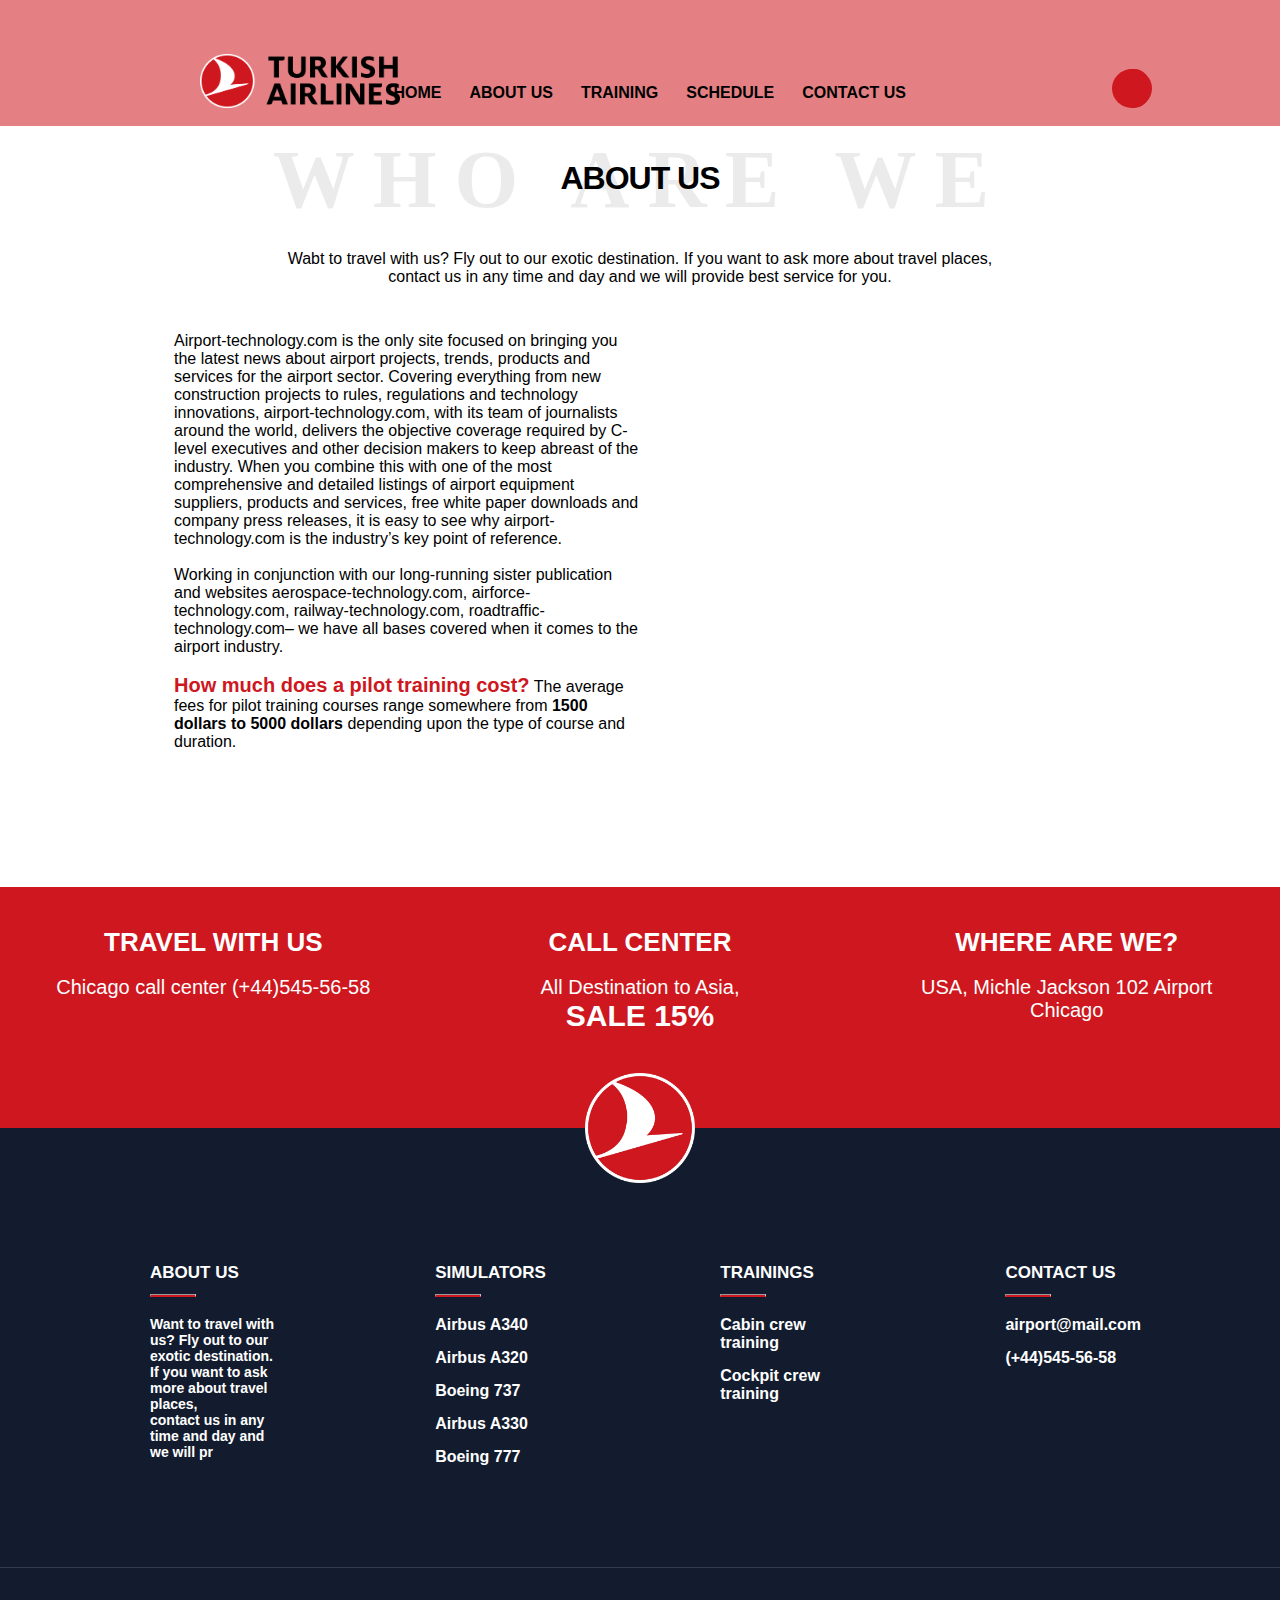
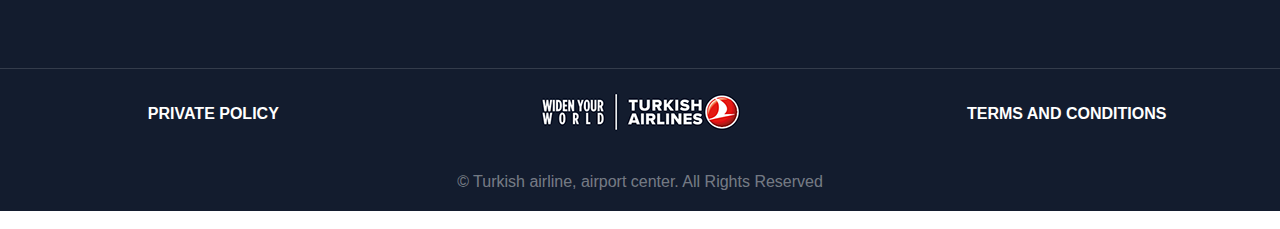
==== about.html @ 52573a6b "Update about.html" ====
<!DOCTYPE html>
<html lang="en">
<head>
    <meta charset="UTF-8">
    <meta http-equiv="X-UA-Compatible" content="IE=edge">
    <meta name="viewport" content="width=device-width, initial-scale=1.0">

    <link rel="stylesheet" href="css/about.css"> 
    <link rel="stylesheet" href="css/responsove.css"> 
    <script src="http://ajax.googleapis.com/ajax/libs/jquery/1.10.2/jquery.min.js"></script>
    <script type="text/javascript" src="js/3deye.min.js"></script><br>
    <link rel="stylesheet" href="https://pro.fontawesome.com/releases/v5.10.0/css/all.css" integrity="sha384-AYmEC3Yw5cVb3ZcuHtOA93w35dYTsvhLPVnYs9eStHfGJvOvKxVfELGroGkvsg+p" crossorigin="anonymous"/>
   <!-- <script type="text/javascript" src="js/ext.js"></script> -->
    <script src="/js/highlight.js"></script>

    <title>Aerodrom Serbia</title>
</head>

<header class="headers">


<nav>
  


<ul class="menu">
    <div class="logo">
    
    </div>
  

  <li class="menuitem"><a href="index.html" >HOME</a> </li>  
  <li class="menuitem"><a href="about.html" >ABOUT US </a></li>   
  <li class="menuitem"> <a href="training.html"  >TRAINING </a></li>  
  <li class="menuitem"><a href="schedule.html">SCHEDULE </a></li>  
  <li class="menuitem"><a href="contact.html" >CONTACT US</a> </li>  
  

</ul>

<div class="search" id="search_button"><i class="fas fa-search"></i></div>
<div class="searchline">

    <input id="search_term" class="searchinput"></input>

</div>

</nav>


</header>

<body>

 <main>


    <div class="burgermenu">

        <div class="burger1"></div>
        <div  class="burger2"></div>
        <div  class="burger3"></div>
    </div>

<section class="contactform">


    <div class="titlecontactform">
        <h1 class="titlecontactformbehind"><span class="behindcontactform">WHO ARE WE</span>ABOUT US</h1>
        </div>

    <div class="textcontactform">
Wabt to travel with us? Fly out to our exotic destination. If you want to ask more about travel places,<br> contact us in any time and day and we will provide best service for you. 
    </div>     

<div class="contacformbuttons">

<div class="aboutustekstdiv">

    <p class="aboutustekst">Airport-technology.com is the only site focused on bringing you the latest news about airport projects, trends, products and services for the airport sector.
        Covering everything from new construction projects to rules, regulations and technology innovations, airport-technology.com, with its team of journalists around the world, delivers the objective coverage required by C-level executives and other decision makers to keep abreast of the industry.
        When you combine this with one of the most comprehensive and detailed listings of airport equipment suppliers, products and services, free white paper downloads and company press releases, it is easy to see why airport-technology.com is the industry’s key point of reference.
</p> 
<br>
    <p class="aboutustekst">Working in conjunction with our long-running sister publication and websites aerospace-technology.com, airforce-technology.com, railway-technology.com, roadtraffic-technology.com– we have all bases covered when it comes to the airport industry.</p> 
<br>
    <p class="cockpit"><span class="cockpitspan">How much does a pilot training cost?</span>
    The average fees for pilot training courses range somewhere from<b> 1500 dollars to 5000 dollars </b> depending upon the type of course and duration.</p>
</div>

<div class="aboutustekstdiv2">

</div>

<img class="airplaneimg" src="css/img/planeside.png" width="900px" height="500px">

</div>


</section>

<section class="aboutbottom">

<div>
    <h1 class="titletravel">TRAVEL WITH US</h1>
<br>
<p class="world">Chicago call center (+44)545-56-58<br><i class="fas fa-phone-volume"></i></p>
</div>


<div>

    <h1 class="titletravel">CALL CENTER</h1>
<br>
    <p class="world"> All Destination to Asia,<br><span class="sale15">SALE 15%</span><br><i class="fas fa-globe-europe"></i></p>


</div>
<div class="aboutustrack">

    <h1 class="titletravel">WHERE ARE WE?</h1>
<br>
    <p class="address"> USA, Michle Jackson 102 Airport Chicago<br><i class="fas fa-map-marker-alt"></i></p>    

</div>


</section>

 </main>   


<div class="logofooter">

    <img src="css/img/footerlogo.png" width="110px" height="110px"></img>

</div>

<footer class="bottom">

<div class="about">
<h1 class="footertitle">ABOUT US</h1>
<hr class="devider">
  
<p class="abouttext">Want to travel with us? Fly out to our exotic destination. If you want to ask more about travel places,<br> contact us in any time and day and we will pr</p>

</div>
<div class="simulatorsfooter">
    <h1 class="footertitle">SIMULATORS</h1>
    <hr class="devider">
    <ul class="footermenu">
        <li><a class="a340" >Airbus A340</a></li>
        <li><a  class="a320" >Airbus A320</a></li>
          <li><a   class="a737">Boeing 737</a></li>
          <li><a  class="a330" >Airbus A330</a></li>
          <li><a  class="a777" >Boeing 777</a></li>
        
        </ul> 

</div>

<div class="traninga">
    <h1 class="footertitle">TRAININGS</h1>
    <hr class="devider">
    <ul class="footermenu">
    <li><a  class="cabin" >Cabin crew training</a></li>
    <li><a  class="cockpit" >Cockpit crew training</a></li>
</ul>
</div>
<div class="contact  ">

    <h1 class="footertitle">CONTACT US</h1>
    <hr class="devider">
    <ul class="footermenu">

    <li><a   ><i class="far fa-envelope-open"></i> airport@mail.com</a></li>
          <li><a ><i class="fas fa-phone-square-alt"></i> (+44)545-56-58</a></li>
          </ul>
</div>


</footer>

<footer class="footersocial">

    <div>
    </div>

<ul class="socialul">

   <li><a><i class="fab fa-facebook-f"></i></a></li> 
   <li><a><i class="fab fa-twitter"></i></a></li> 
   <li><a><i class="fab fa-instagram"></i></a></li> 
   <li><a><i class="fab fa-pinterest-p"></i></a></li> 
</ul>

<div>
</div>

</footer>




<footer class="footerbottom">

    <div class="private">
        PRIVATE POLICY
    </div>

<div class="imgbottom">
    <img src="css/img/imagebottom.png">
</div>

<div class="terms">
   TERMS AND CONDITIONS 
</div>

</footer>



<footer class="copyright">

<p>&copy Turkish airline, airport center. All Rights Reserved</p>

</footer>

 
</body>
<script>


var current=document.querySelector(".current");

var firstbtn=document.querySelector(".a340");
var secondbtn=document.querySelector(".a320");
var thirdbtn=document.querySelector(".a737");
var fourbtn=document.querySelector(".a330");
var fivebtn=document.querySelector(".a777");


firstbtn.addEventListener("click",function(){
    
    current.style = "opacity:1"; 


current.src = "img/airbus340.png";


})

   



secondbtn.addEventListener("click",function(){
    current.style = "opacity:1";
    current.src = "img/airbus320.jpg";


})


thirdbtn.addEventListener("click",function(){
    current.style = "opacity:1";
current.src = "img/boing737.png";


})


fourbtn.addEventListener("click",function(){
    current.style = "opacity:1";
current.src = "img/airbus330.jpg";


})

fivebtn.addEventListener("click",function(){
    current.style = "opacity:1";
current.src = "img/boing777.png";


})

var search=document.querySelector(".search");
var searchline=document.querySelector(".searchline");


search.addEventListener("click",function(){

    searchline.classList.toggle("closesearch");   



})

var burger=document.querySelector(".burgermenu");
var header=document.querySelector(".headers");
var burger1=document.querySelector(".burger1");
var burger2=document.querySelector(".burger2");
var burger3=document.querySelector(".burger3");

burger.addEventListener("click",function(){

    header.classList.toggle("openheader");
burger1.classList.toggle("white");
burger2.classList.toggle("white");
burger3.classList.toggle("white");

})

</script>

</html>
---- css/about.css ----
* {
  padding: 0;
  margin: 0;
  -webkit-box-sizing: border-box;
          box-sizing: border-box;
  scroll-behavior: smooth;
}

body {
  margin-top: -18px !important;
}

nav {
  display: -webkit-box;
  display: -ms-flexbox;
  display: flex;
  -webkit-box-orient: vertical;
  -webkit-box-direction: normal;
      -ms-flex-direction: column;
          flex-direction: column;
}

header {
  background: #c0c0c000;
  position: absolute;
  width: 100%;
  z-index: 2;
}

header ul.menu {
  position: relative;
  margin: 70px 360px 10px 0px;
  display: -webkit-box;
  display: -ms-flexbox;
  display: flex;
  list-style: none;
  -webkit-box-pack: end;
      -ms-flex-pack: end;
          justify-content: flex-end;
  -webkit-box-orient: horizontal;
  -webkit-box-direction: normal;
      -ms-flex-direction: row;
          flex-direction: row;
  -ms-flex-wrap: wrap;
      flex-wrap: wrap;
}

header ul.menu li.menuitem {
  padding: 14px;
}

header ul.menu li.menuitem a {
  text-decoration: none;
  color: #000;
  font-weight: 700;
  font-family: sans-serif;
}

.logo {
  position: absolute;
  background: url(img/logo.png);
  width: 200px;
  height: 60px;
  background-repeat: no-repeat;
  background-size: contain;
  left: 200px;
  bottom: 2px;
}

/* start of body */
.contactform {
  font-family: sans-serif;
  display: -webkit-box;
  display: -ms-flexbox;
  display: flex;
  -webkit-box-orient: vertical;
  -ms-flex-direction: column;
      flex-direction: column;
}

.contactform .titlecontactform {
  text-align: center;
  padding: 160px;
}

.contactform span.behindcontactform {
  margin-top: 2px;
  position: absolute;
  font-size: 82px;
  font-family: fantasy;
  letter-spacing: 18px;
  color: #00000014;
}

.contactform h1.titlecontactformbehind {
  font-size: 32px;
  font-family: sans-serif;
  display: -webkit-box;
  display: -ms-flexbox;
  display: flex;
  -webkit-box-pack: center;
      -ms-flex-pack: center;
          justify-content: center;
  -webkit-box-align: center;
      -ms-flex-align: center;
          align-items: center;
  -webkit-box-orient: vertical;
  -webkit-box-direction: normal;
      -ms-flex-direction: column;
          flex-direction: column;
  letter-spacing: -1px;
  font-weight: 900;
}

.textcontactform {
  margin: -107px 0 0 0px;
  display: -webkit-box;
  display: -ms-flexbox;
  display: flex;
  -webkit-box-orient: horizontal;
  -webkit-box-direction: normal;
      -ms-flex-direction: row;
          flex-direction: row;
  -webkit-box-pack: center;
      -ms-flex-pack: center;
          justify-content: center;
  text-align: center;
}

.contacformbuttons {
  -ms-flex-wrap: wrap;
      flex-wrap: wrap;
  width: 80%;
  margin: 0 auto;
  margin-bottom: 90px;
  padding: 46px;
  display: -webkit-box;
  display: -ms-flexbox;
  display: flex;
  -webkit-box-pack: center;
  -ms-flex-pack: center;
  justify-content: center;
}

.contacformbuttons div {
  -webkit-box-flex: 1;
      -ms-flex: 1 1 300px;
          flex: 1 1 300px;
}

img.airplaneimg {
  position: absolute;
  -webkit-transform: translate(1400px, -100px);
          transform: translate(1400px, -100px);
  opacity: 0;
  -webkit-animation: animplane 2s forwards;
          animation: animplane 2s forwards;
}

@-webkit-keyframes animplane {
  100% {
    opacity: 1;
    -webkit-transform: translate(500px, -100px);
            transform: translate(500px, -100px);
  }
}

@keyframes animplane {
  100% {
    opacity: 1;
    -webkit-transform: translate(500px, -100px);
            transform: translate(500px, -100px);
  }
}

button.submit {
  width: 157px;
  background: #ce171e;
  color: #fff;
  border: 0px;
  border-radius: 30px;
  padding: 17px;
  font-weight: 800;
  margin-right: 4px;
}

*:focus {
  outline: none;
}

*::-webkit-input-placeholder {
  color: #fff;
  font-style: italic;
}

*:-ms-input-placeholder {
  color: #fff;
  font-style: italic;
}

*::-ms-input-placeholder {
  color: #fff;
  font-style: italic;
}

*::placeholder {
  color: #fff;
  font-style: italic;
}

input.name {
  width: 250px;
  background: #ce171e;
  color: #fff;
  border: 0px;
  border-radius: 30px;
  padding: 17px;
  font-weight: 800;
  margin-right: 4px;
}

input.surname {
  width: 250px;
  background: #ce171e;
  color: #fff;
  border: 0px;
  border-radius: 30px;
  padding: 17px;
  font-weight: 800;
  margin-right: 4px;
}

select {
  margin: 16px 0 0 0;
  width: 342px;
  background: #ce171e;
  color: #fff;
  border: 0px;
  border-radius: 30px;
  padding: 17px;
  font-weight: 800;
  margin-right: 4px;
}

option {
  width: 250px;
  background: #ce171e;
  color: #fff;
  border: 0px;
  border-radius: 30px;
  padding: 17px;
  font-weight: 800;
  margin-right: 4px;
}

textarea.message {
  margin: 20px 4px 0px 0px;
  height: 264px;
  width: 508px;
  background: #ce171e;
  color: #fff;
  border: 0px;
  border-radius: 30px;
  padding: 17px;
  font-weight: 800;
  margin-right: 4px;
}

/* Start of footer */
footer.bottom {
  background: #31405f;
  height: 200px;
  width: 100%;
}

.logofooter {
  display: -webkit-box;
  display: -ms-flexbox;
  display: flex;
  -webkit-box-pack: center;
      -ms-flex-pack: center;
          justify-content: center;
  background: -webkit-gradient(linear, left top, left bottom, color-stop(50%, #ce171e), color-stop(50%, #131c2e));
  background: linear-gradient(180deg, #ce171e 50%, #131c2e 50%);
}

footer.bottom {
  color: #fff;
  -webkit-box-pack: center;
      -ms-flex-pack: center;
          justify-content: center;
  display: -webkit-box;
  display: -ms-flexbox;
  display: flex;
  background: #131c2e;
  height: 100%;
  width: 100%;
  -webkit-box-orient: horizontal;
  -webkit-box-direction: normal;
      -ms-flex-direction: row;
          flex-direction: row;
  font-family: sans-serif;
  font-weight: 700;
  padding: 0 0 101px 0px;
}

footer.bottom div {
  -webkit-box-flex: 1;
      -ms-flex: 1;
          flex: 1;
  padding: 80px 0 0 150px;
}

h1.footertitle {
  font-size: 17px;
}

ul.footermenu {
  list-style: none;
}

ul.footermenu li {
  text-align: left;
  padding: 15px 0px 0px 0px;
}

ul.traninga li {
  margin: 14px;
}

.abouttext {
  font-size: 14px;
  text-align: left;
  margin: 15px 0px 0px 0px;
}

.traninga {
  list-style: none;
}

hr.devider {
  width: 46px;
  text-align: center;
  -webkit-box-pack: center;
      -ms-flex-pack: center;
          justify-content: center;
  -webkit-box-align: center;
      -ms-flex-align: center;
          align-items: center;
  display: inline-block;
  line-height: 1.4;
  border-bottom: 2px solid #ce171e;
}

footer.footersocial {
  border-top: 1px solid #ffffff24;
  background: #131c2e;
  display: -ms-grid;
  display: grid;
  -ms-grid-columns: 1fr 1fr 1fr;
      grid-template-columns: 1fr 1fr 1fr;
}

i.fab.fa-facebook-f {
  color: #fff;
  font-size: 31px;
}

i.fab.fa-twitter {
  color: #fff;
  font-size: 31px;
}

i.fab.fa-instagram {
  color: #fff;
  font-size: 31px;
}

i.fab.fa-pinterest-p {
  color: #fff;
  font-size: 31px;
}

ul.socialul {
  list-style: none;
  display: -webkit-box;
  display: -ms-flexbox;
  display: flex;
  -webkit-box-orient: horizontal;
  -webkit-box-direction: normal;
      -ms-flex-direction: row;
          flex-direction: row;
}

ul.socialul li {
  padding: 40px;
}

footer.footerbottom ul {
  padding: 10px 0 10px 100px;
}

footer.footerbottom {
  border-top: 1px solid #ffffff24;
  background: #131c2e;
  display: -ms-grid;
  display: grid;
  -ms-grid-columns: 1fr 1fr 1fr;
      grid-template-columns: 1fr 1fr 1fr;
}

footer.footerbottom div {
  padding: 17px 0px 11px 0px;
}

footer.footersocial ul {
  padding: 10px 0 10px 100px;
}

.private {
  text-align: center;
  -ms-flex-item-align: center;
      -ms-grid-row-align: center;
      align-self: center;
  -webkit-box-pack: center;
      -ms-flex-pack: center;
          justify-content: center;
  color: #fff;
  font-family: sans-serif;
  font-weight: 700;
}

.terms {
  text-align: center;
  -ms-flex-item-align: center;
      -ms-grid-row-align: center;
      align-self: center;
  -webkit-box-pack: center;
      -ms-flex-pack: center;
          justify-content: center;
  color: #fff;
  font-family: sans-serif;
  font-weight: 700;
}

.imgbottom {
  text-align: center;
  -ms-flex-item-align: center;
      -ms-grid-row-align: center;
      align-self: center;
  -webkit-box-pack: center;
      -ms-flex-pack: center;
          justify-content: center;
}

footer.copyright {
  padding: 20px 0 20px 0px;
  background: #131c2e;
  display: -webkit-box;
  display: -ms-flexbox;
  display: flex;
  color: #ffffff6e;
  font-family: sans-serif;
  -webkit-box-align: center;
      -ms-flex-align: center;
          align-items: center;
  -webkit-box-pack: center;
      -ms-flex-pack: center;
          justify-content: center;
}

section.aboutbottom {
  display: -webkit-box;
  display: -ms-flexbox;
  display: flex;
}

section.aboutbottom div {
  padding: 40px;
  -webkit-box-flex: 1;
      -ms-flex: 1;
          flex: 1;
  background: #ce171e;
  color: #fff;
  text-align: center;
}

p.world {
  font-size: 20px;
  font-family: sans-serif;
}

p.address {
  font-family: sans-serif;
  font-size: 20px;
}

i.fas.fa-globe-europe {
  font-size: 47px;
  margin: 10px 0 0 0;
}

i.fas.fa-map-marker-alt {
  font-size: 47px;
  margin: 10px 0 0 0;
}

i.fas.fa-phone-volume {
  font-size: 47px;
  margin: 10px 0 0 0;
}

span.sale15 {
  font-size: 30px;
  font-weight: 800;
}

h1.titletravel {
  font-size: 26px;
  font-family: sans-serif;
}

span.cockpitspan {
  color: #ce171e;
  font-size: 20px;
  font-weight: 800;
  font-family: sans-serif;
}

.search {
  z-index: 1;
  top: 69px;
  background: #ce171e;
  width: 40px;
  height: 39px;
  border-radius: 50%;
  text-align: center;
  line-height: 44px;
  color: #fff;
  right: 128px;
  position: absolute;
}

.search:hover {
  cursor: pointer;
}

.searchline {
  overflow: hidden;
  top: 69px;
  position: absolute;
  background: #ce171e;
  width: 30px;
  height: 39px;
  border-radius: 51px;
  right: 131px;
  /*z-index: -1;*/
  -webkit-transition: 300ms ease-in;
  transition: 300ms ease-in;
}

.closesearch {
  width: 150px;
}

input.searchinput {
  position: absolute;
  /*z-index: 9999;*/
  left: 14px;
  top: 15px;
  width: 100px;
  border-bottom: 1px solid #fff !important;
  background: #0000;
  border: 1px solid #0000;
  color: #fff;
}

.highlight {
  background: #ce171e;
  color: #fff;
  padding: 1px;
}

.burger1 {
  background: #000 !important;
}

.burger2 {
  background: #000 !important;
}

.burger3 {
  background: #000 !important;
}

.white {
  background: #fff !important;
}
---- css/responsove.css ----
* {
  padding: 0;
  margin: 0;
  -webkit-box-sizing: border-box;
          box-sizing: border-box;
  scroll-behavior: smooth;
}

body {
  margin-top: -18px !important;
}

.fab {
  font-family: "Font Awesome 5 Brands" !important;
}

@media screen and (max-width: 1366px) {
  header {
    background: #ce171e8c;
  }
  span.cabin2 {
    margin-left: 130px;
  }
  .achivement div {
    padding: 0px;
  }
  footer.bottom {
    padding: 0px 139px 101px 0px;
  }
  footer.footersocial ul {
    padding: 10px 0 10px 0px;
  }
}

@media screen and (max-width: 1024px) {
  span.cabin2 {
    margin-left: 45px;
  }
  footer.bottom div {
    margin: 0 0 0px -93px;
  }
  footer.bottom {
    padding: 0px 8px 94px 0px;
  }
  ul.gallerylist {
    list-style: none;
  }
  .achivement {
    -webkit-box-orient: vertical;
    -webkit-box-direction: normal;
        -ms-flex-direction: column;
            flex-direction: column;
  }
  .imgyear4 {
    background-size: contain;
    background-repeat: no-repeat;
  }
  header {
    opacity: 0;
    background: #ce171e;
    position: absolute;
    width: 0%;
    z-index: 2;
    height: 100%;
    -webkit-transition: 400ms ease-in;
    transition: 400ms ease-in;
  }
  .openheader {
    opacity: 1;
    width: 100%;
  }
  header ul.menu li.menuitem a {
    text-decoration: none;
    color: #fff;
  }
  header ul.menu {
    position: absolute;
    top: 190px;
    left: 440px;
    -webkit-box-orient: vertical;
    -webkit-box-direction: normal;
        -ms-flex-direction: column;
            flex-direction: column;
  }
  .logo {
    left: -50px;
    bottom: 269px;
  }
  .burgermenu {
    opacity: 1;
    right: 10px;
    background: #0000;
    width: 30px;
    height: 30px;
    z-index: 9999999999;
    position: absolute;
    display: -webkit-box;
    display: -ms-flexbox;
    display: flex;
    -webkit-box-orient: vertical;
    -webkit-box-direction: normal;
        -ms-flex-direction: column;
            flex-direction: column;
    top: 4px;
  }
  .burger1 {
    background: #fff;
    height: 4px;
    width: 30px;
  }
  .burger2 {
    background: #fff;
    height: 4px;
    width: 30px;
  }
  .burger3 {
    background: #fff;
    height: 4px;
    width: 30px;
  }
  .burgermenu div {
    margin: 3px;
  }
}

@media only screen and (min-width: 375px) and (max-width: 767px) {
 
    * {
 
        font-family: sans-serif!important;
    }

    .homepage {

        background:#fff;
    }

    .fronttext h1.frontexth2 {
        font-family: sans-serif;
        font-size: 35px;
        letter-spacing: 0px;
    }

    .fronttext h1.frontexth2 span.takeof {
        font-size: 35px;
        font-family: sans-serif;
    }

   
    .homepage div {
        padding: 10px;
        width: 100%;
    }
    .fronttext {
        width: 275px!important;
        margin-top: -318px;
    }

    .simulators span.behind {
        font-size: 56px;
        font-family: sans-serif;
        letter-spacing: 5px;
       
    }

    h1.simulatortraining {
        font-size: 25px;}



        .simulators span.behind2 {
            font-size: 56px;
            font-family: sans-serif;
            letter-spacing: 5px;
           
        }
    
        h1.simulatortraining2 {
            font-size: 25px;}

            button.contactusbtn {
    
                padding: 10px;
            }
            img.current {
                width: 367px;
                height: 199px;
            }

            .galleryimage {
                
                margin-bottom: 37px;
            }

            ul.gallerylist {
                display: block;}

                ul.gallerylist li {
                    margin: 11px;
                }

                footer.bottom {
             
                    flex-direction: column;}

                    ul.socialul li {
                        padding: 27px;
                    }
                    footer.footerbottom {
              
                        grid-template-columns: 1fr;}

                        .secondsection div {
                            padding: 10px;
                    
                            flex: -1;
                        }
                        .img.image2 {
               
                            display: none;
                        }

                        .img.image1 {
                    
                            display: -webkit-box;
                        }
                        .img1 {
            
                            width: 82%;
                        }
                        .img4 {
                            margin-left: 0px;
                            width: 82%;
                        }
                        span.cabin {
                 
                            font-size: 17px;
                        
                        }
                        span.cabin2 {
                            margin-left: 117px;
                            font-size: 17px;
                        }
                        .travel .title2 {
                            text-align: center;
                            padding: 107px;
                        }
                        button.learnmore {

                          margin:3px; 
                        }
                        button.ereg {

                            margin:3px; 
                          }

                          .achivement {
                        
                            display: flex!important;
                        }

                        .burgermenu {
                            opacity: 1;
                            right: 62px;}


                            .burger1 {
                                background: #ce171e;
                                height: 4px;
                                width: 30px;
                            }
                            .burger2 {
                                background: #ce171e;
                                height: 4px;
                                width: 30px;
                            }
                            .burger3 {
                                background: #ce171e;
                                height: 4px;
                                width: 30px;
                            }
                            .white{
                                background: #fff!important;
                                
                                            }

                            header ul.menu {
                         
                             top: 137px;
                             left: 114px;}

                             img.airplaneimg {
                                display: none;}


                                section.aboutbottom {
                              
                                    flex-direction: column;
                                }

                               .contactform span.behindcontactform {
                            letter-spacing: 5px;
                           font-family: sans-serif!important;                               
                              font-size: 56px;
  
  } 
  
                                .contacformbuttons {
                                   
                                        width: 100%;}
}

@media screen and (max-width: 360px) {
  .homepage {
    background: url(/img/airplane.png) center top;
  }
  .simulators span.behind {
    font-size: 56px;
    font-family: sans-serif;
    letter-spacing: 5px;
  }
  h1.simulatortraining {
    font-size: 25px;
  }
  .simulators span.behind2 {
    font-size: 56px;
    font-family: sans-serif;
    letter-spacing: 5px;
  }
  h1.simulatortraining2 {
    font-size: 25px;
  }
  button.contactusbtn {
    padding: 10px;
  }
  img.current {
    width: 367px;
    height: 199px;
  }
  .galleryimage {
    margin-bottom: 37px;
  }
  ul.gallerylist {
    display: block;
  }
  ul.gallerylist li {
    margin: 11px;
  }
  footer.bottom {
    -webkit-box-orient: vertical;
    -webkit-box-direction: normal;
        -ms-flex-direction: column;
            flex-direction: column;
  }
  ul.socialul li {
    padding: 27px;
  }
  footer.footerbottom {
    -ms-grid-columns: 1fr;
        grid-template-columns: 1fr;
  }
  .burgermenu {
    opacity: 1;
    right: 58px;
  }
}
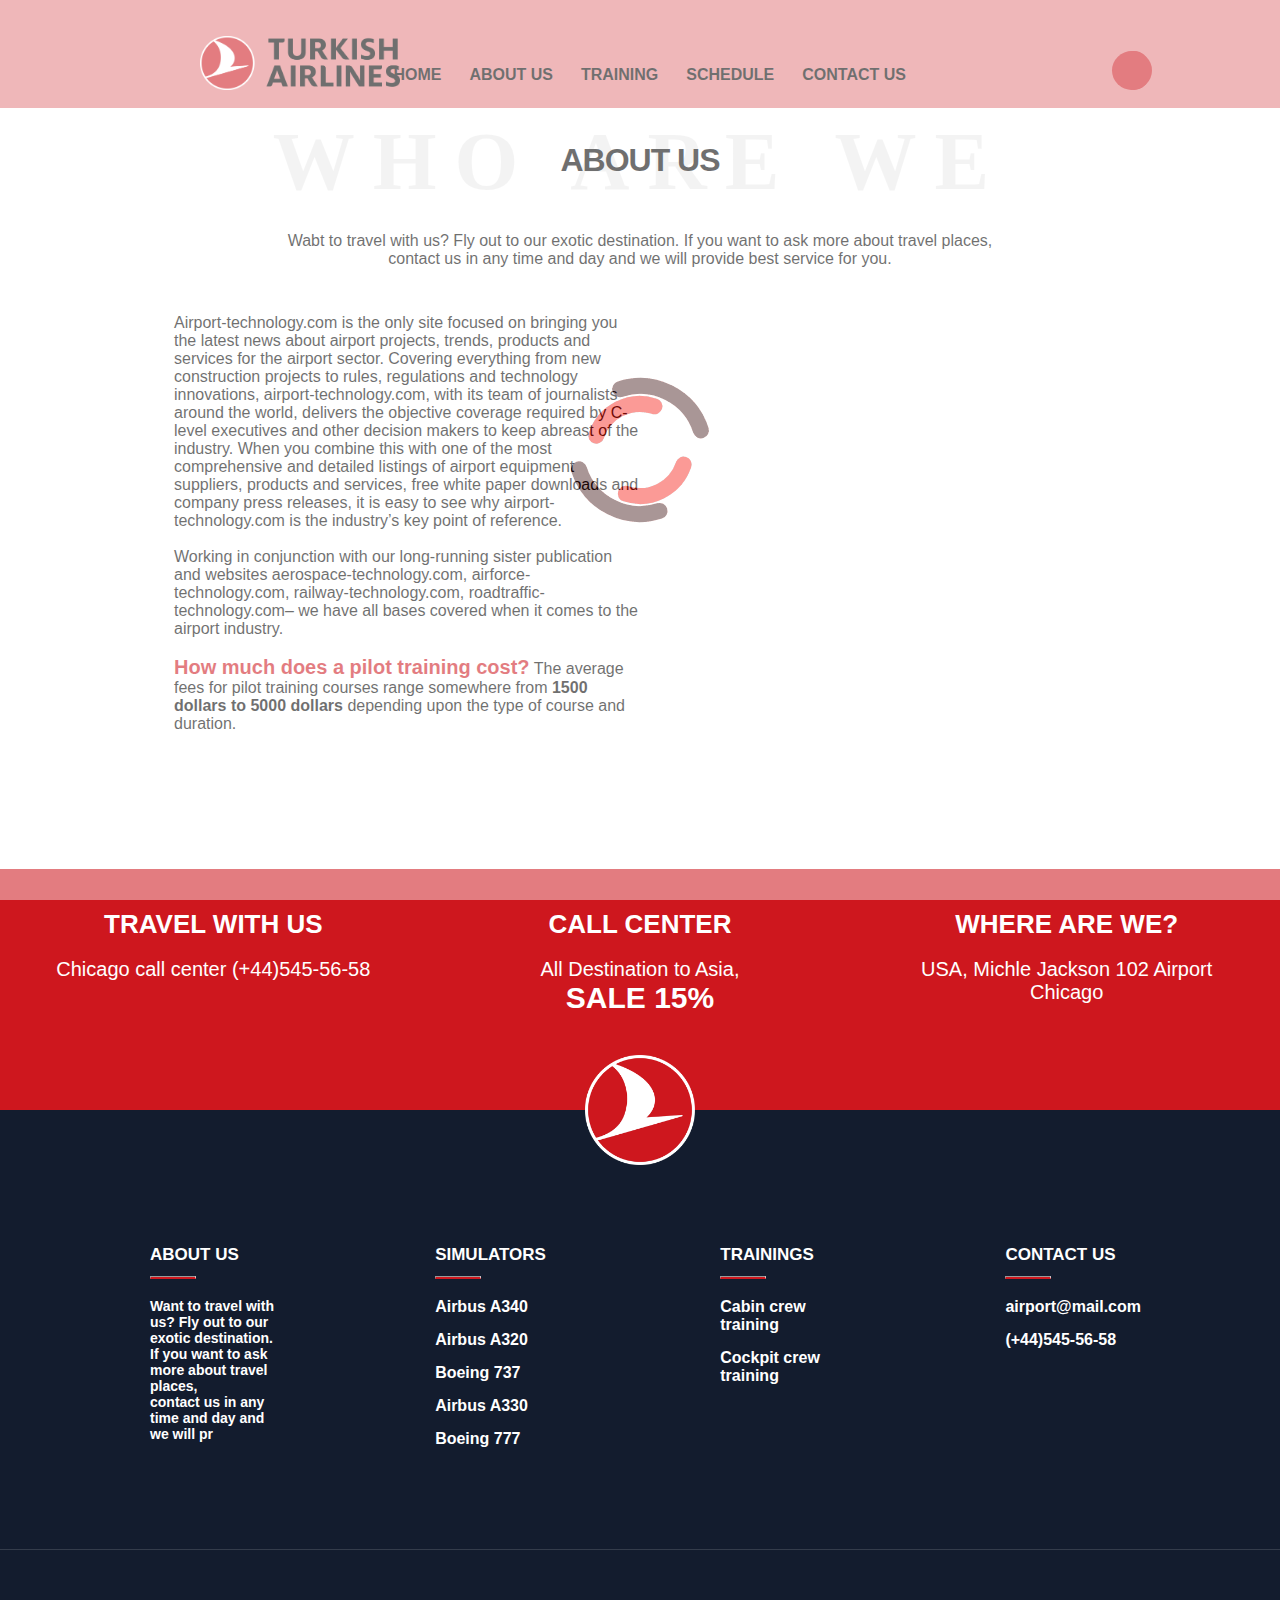
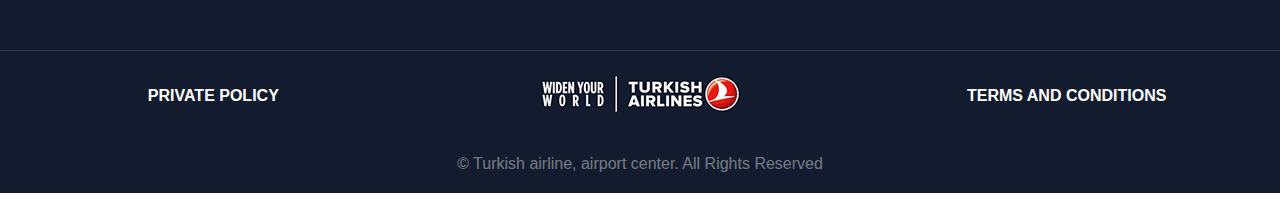
==== commit 395f2157: "Update about.html" ====
--- a/about.html
+++ b/about.html
@@ -7,15 +7,15 @@
 
     <link rel="stylesheet" href="css/about.css"> 
     <link rel="stylesheet" href="css/responsove.css"> 
-    <script src="http://ajax.googleapis.com/ajax/libs/jquery/1.10.2/jquery.min.js"></script>
-    <script type="text/javascript" src="js/3deye.min.js"></script><br>
+    <script src="//ajax.googleapis.com/ajax/libs/jquery/1.11.0/jquery.min.js"></script>
     <link rel="stylesheet" href="https://pro.fontawesome.com/releases/v5.10.0/css/all.css" integrity="sha384-AYmEC3Yw5cVb3ZcuHtOA93w35dYTsvhLPVnYs9eStHfGJvOvKxVfELGroGkvsg+p" crossorigin="anonymous"/>
    <!-- <script type="text/javascript" src="js/ext.js"></script> -->
     <script src="/js/highlight.js"></script>
 
     <title>Aerodrom Serbia</title>
 </head>
-
+<div class="preloader"></div>
+    
 <header class="headers">
 
 
@@ -231,58 +231,14 @@
 <script>
 
 
+    
+$(window).load(function() {
+   $('.preloader').fadeOut(1300);
+});
+    
 var current=document.querySelector(".current");
 
-var firstbtn=document.querySelector(".a340");
-var secondbtn=document.querySelector(".a320");
-var thirdbtn=document.querySelector(".a737");
-var fourbtn=document.querySelector(".a330");
-var fivebtn=document.querySelector(".a777");
-
-
-firstbtn.addEventListener("click",function(){
-    
-    current.style = "opacity:1"; 
-
-
-current.src = "img/airbus340.png";
-
-
-})
-
-   
-
-
-
-secondbtn.addEventListener("click",function(){
-    current.style = "opacity:1";
-    current.src = "img/airbus320.jpg";
-
-
-})
-
-
-thirdbtn.addEventListener("click",function(){
-    current.style = "opacity:1";
-current.src = "img/boing737.png";
-
-
-})
-
-
-fourbtn.addEventListener("click",function(){
-    current.style = "opacity:1";
-current.src = "img/airbus330.jpg";
-
-
-})
-
-fivebtn.addEventListener("click",function(){
-    current.style = "opacity:1";
-current.src = "img/boing777.png";
-
-
-})
+
 
 var search=document.querySelector(".search");
 var searchline=document.querySelector(".searchline");
--- a/css/about.css
+++ b/css/about.css
@@ -596,3 +596,16 @@
 .white {
   background: #fff !important;
 }
+
+.preloader {
+  position: absolute;
+  top: 0;
+  left: 0;
+  width: 100%;
+  height: 100%;
+  z-index: 9999;
+  background-image: url("img/loader.gif");
+  background-repeat: no-repeat;
+  background-color: #FFF;
+  background-position: center;
+}
--- a/css/responsove.css
+++ b/css/responsove.css
@@ -125,6 +125,9 @@
 
 @media only screen and (min-width: 375px) and (max-width: 767px) {
  
+  
+ 
+  
     * {
  
         font-family: sans-serif!important;
@@ -157,9 +160,8 @@
     }
 
     .simulators span.behind {
-        font-size: 56px;
-        font-family: sans-serif;
-        letter-spacing: 5px;
+   
+      display:none;
        
     }
 
@@ -169,9 +171,8 @@
 
 
         .simulators span.behind2 {
-            font-size: 56px;
-            font-family: sans-serif;
-            letter-spacing: 5px;
+          
+      display:none;
            
         }
     
@@ -299,6 +300,361 @@
                                 }
 
                                .contactform span.behindcontactform {
+                        display:none; } 
+  
+                                .contacformbuttons {
+                                   
+                                        width: 100%;}
+  
+  
+  i.fas.fa-search {
+    font-family: 'Font Awesome 5 Pro'!important;
+}
+ 
+ .secondsection {
+   margin-top: -192px;} 
+  
+ .scroll {
+   top: 87px;} 
+  
+ i.fas.fa-phone-volume {
+    font-size: 39px;
+    margin: 10px 0 0 0;
+   font-family: 'Font Awesome 5 Pro'!important;} 
+  
+ i.fas.fa-globe-europe {
+    font-size: 39px;
+    margin: 10px 0 0 0;
+      font-family: 'Font Awesome 5 Pro'!important;
+} 
+ 
+ i.fas.fa-map-marker-alt {
+    font-size: 39px;
+    margin: 10px 0 0 0;
+      font-family: 'Font Awesome 5 Pro'!important;
+} 
+  
+.training span.behindtraining {
+  
+      display:none;
+  }  
+  
+ .texttraining {
+   margin: -85px 6px 64px 0px;} 
+  
+ .trainingbuttons div {
+    padding: 32px;
+} 
+  
+ .trainigimg {
+   display: none;}
+   
+  .trainingbuttons {
+    grid-template-columns: 1fr;
+  }
+  
+  
+   .trainigimg2 {
+     display: none;}
+  
+ p.world {
+   font-size: 18px;
+  color: #fff;} 
+ 
+ i.far.fa-envelope-open {
+    font-family: 'Font Awesome 5 Pro'!important;
+}
+  
+ i.fas.fa-phone-square-alt {
+    font-family: 'Font Awesome 5 Pro'!important;
+}
+ 
+  
+ .schedule span.behindschedule {
+    
+      display:none;
+  } 
+  
+  
+  
+ table {
+   font-size: 6.4px; 
+  }
+  
+  
+ .contacformbuttons {
+    padding: 31px;
+   flex-direction: column;
+  } 
+  
+ input.name {
+   width: 320px;}
+  
+ input.surname {
+   width: 320px;
+       margin-top: 20px;
+  } 
+  
+textarea.message {
+   width: 320px;
+  } 
+ 
+button.submit {
+    width: 157px;
+    padding: 17px;
+  margin-top: 20px;
+  }  
+  
+ 
+ select {
+   width: 320px;
+  } 
+
+  
+ .booking {
+   margin-top: -146px;
+padding: 0px;
+    flex-direction: column;
+  } 
+  
+ .imgdestination {
+   display: none;
+  } 
+  
+ form.bookform input {
+    width: 281px;
+}
+  
+ p.cardstext {
+    border-top: 2px solid #ffffff;
+    margin: 19px;
+}
+ 
+/*input[type=date]{
+
+    width: 100%;;
+    background: #ce171e;
+    color: #fff;
+    border: 0px;
+    border-radius: 30px;
+    padding: 17px;
+    font-weight: 800;
+    margin-right: 4px;
+
+}
+
+input.datedeparture {
+    width: 100%;;
+    background: #ce171e;
+    color: #fff;
+    border: 0px;
+    border-radius: 30px;
+    padding: 17px;
+    font-weight: 800;
+    margin-right: 4px;
+}
+
+input.datearrived {
+    width:  100%;
+    background: #ce171e;
+    color: #fff;
+    border: 0px;
+    border-radius: 30px;
+    padding: 17px;
+    font-weight: 800;
+    margin-right: 4px;
+}*/
+ 
+ label {
+   display:block;
+    color: #ce171e;
+    font-style: italic;
+    text-align: left;
+}
+  
+  
+  header {
+    height: 106%;}
+  
+  
+}
+
+@media screen and (max-width: 360px) {
+   
+    * {
+ 
+        font-family: sans-serif!important;
+    }
+
+    .homepage {
+
+        background:#fff;
+    }
+
+    .fronttext h1.frontexth2 {
+        font-family: sans-serif;
+        font-size: 35px;
+        letter-spacing: 0px;
+    }
+
+    .fronttext h1.frontexth2 span.takeof {
+        font-size: 35px;
+        font-family: sans-serif;
+    }
+
+   
+    .homepage div {
+        padding: 10px;
+        width: 100%;
+    }
+    .fronttext {
+        width: 275px!important;
+        margin-top: -318px;
+    }
+
+    .simulators span.behind {
+        font-size: 56px;
+        font-family: sans-serif;
+        letter-spacing: 5px;
+       
+    }
+
+    h1.simulatortraining {
+        font-size: 25px;}
+
+
+
+        .simulators span.behind2 {
+            font-size: 56px;
+            font-family: sans-serif;
+            letter-spacing: 5px;
+           
+        }
+    
+        h1.simulatortraining2 {
+            font-size: 25px;}
+
+            button.contactusbtn {
+    
+                padding: 10px;
+            }
+            img.current {
+                width: 367px;
+                height: 199px;
+            }
+
+            .galleryimage {
+                
+                margin-bottom: 37px;
+            }
+
+            ul.gallerylist {
+                display: block;}
+
+                ul.gallerylist li {
+                    margin: 11px;
+                }
+
+                footer.bottom {
+             
+                    flex-direction: column;}
+
+                    ul.socialul li {
+                        padding: 27px;
+                    }
+                    footer.footerbottom {
+              
+                        grid-template-columns: 1fr;}
+
+                        .secondsection div {
+                            padding: 10px;
+                    
+                            flex: -1;
+                        }
+                        .img.image2 {
+               
+                            display: none;
+                        }
+
+                        .img.image1 {
+                    
+                            display: -webkit-box;
+                        }
+                        .img1 {
+            
+                            width: 82%;
+                        }
+                        .img4 {
+                            margin-left: 0px;
+                            width: 82%;
+                        }
+                        span.cabin {
+                 
+                            font-size: 17px;
+                        
+                        }
+                        span.cabin2 {
+                            margin-left: 117px;
+                            font-size: 17px;
+                        }
+                        .travel .title2 {
+                            text-align: center;
+                            padding: 107px;
+                        }
+                        button.learnmore {
+
+                          margin:3px; 
+                        }
+                        button.ereg {
+
+                            margin:3px; 
+                          }
+
+                          .achivement {
+                        
+                            display: flex!important;
+                        }
+
+                        .burgermenu {
+                            opacity: 1;
+                            right: 62px;}
+
+
+                            .burger1 {
+                                background: #ce171e;
+                                height: 4px;
+                                width: 30px;
+                            }
+                            .burger2 {
+                                background: #ce171e;
+                                height: 4px;
+                                width: 30px;
+                            }
+                            .burger3 {
+                                background: #ce171e;
+                                height: 4px;
+                                width: 30px;
+                            }
+                            .white{
+                                background: #fff!important;
+                                
+                                            }
+
+                            header ul.menu {
+                         
+                             top: 137px;
+                             left: 114px;}
+
+                             img.airplaneimg {
+                                display: none;}
+
+
+                                section.aboutbottom {
+                              
+                                    flex-direction: column;
+                                }
+
+                               .contactform span.behindcontactform {
                             letter-spacing: 5px;
                            font-family: sans-serif!important;                               
                               font-size: 56px;
@@ -308,59 +664,137 @@
                                 .contacformbuttons {
                                    
                                         width: 100%;}
-}
-
-@media screen and (max-width: 360px) {
-  .homepage {
-    background: url(/img/airplane.png) center top;
-  }
-  .simulators span.behind {
+  
+  
+  i.fas.fa-search {
+    font-family: 'Font Awesome 5 Pro'!important;
+}
+ 
+ .secondsection {
+   margin-top: -192px;} 
+  
+ .scroll {
+   top: 87px;} 
+  
+ i.fas.fa-phone-volume {
+    font-size: 39px;
+    margin: 10px 0 0 0;
+   font-family: 'Font Awesome 5 Pro'!important;} 
+  
+ i.fas.fa-globe-europe {
+    font-size: 39px;
+    margin: 10px 0 0 0;
+      font-family: 'Font Awesome 5 Pro'!important;
+} 
+ 
+ i.fas.fa-map-marker-alt {
+    font-size: 39px;
+    margin: 10px 0 0 0;
+      font-family: 'Font Awesome 5 Pro'!important;
+} 
+  
+.training span.behindtraining {
     font-size: 56px;
-    font-family: sans-serif;
-    letter-spacing: 5px;
-  }
-  h1.simulatortraining {
-    font-size: 25px;
-  }
-  .simulators span.behind2 {
+  letter-spacing: 5px;}  
+  
+ .texttraining {
+   margin: -85px 6px 64px 0px;} 
+  
+ .trainingbuttons div {
+    padding: 32px;
+} 
+  
+ .trainigimg {
+   display: none;}
+   
+  .trainingbuttons {
+    grid-template-columns: 1fr;
+  }
+  
+  
+   .trainigimg2 {
+     display: none;}
+  
+ p.world {
+   font-size: 18px;
+  color: #fff;} 
+ 
+ i.far.fa-envelope-open {
+    font-family: 'Font Awesome 5 Pro'!important;
+}
+  
+ i.fas.fa-phone-square-alt {
+    font-family: 'Font Awesome 5 Pro'!important;
+}
+ 
+  
+ .schedule span.behindschedule {
     font-size: 56px;
-    font-family: sans-serif;
-    letter-spacing: 5px;
-  }
-  h1.simulatortraining2 {
-    font-size: 25px;
-  }
-  button.contactusbtn {
-    padding: 10px;
-  }
-  img.current {
-    width: 367px;
-    height: 199px;
-  }
-  .galleryimage {
-    margin-bottom: 37px;
-  }
-  ul.gallerylist {
-    display: block;
-  }
-  ul.gallerylist li {
-    margin: 11px;
-  }
-  footer.bottom {
-    -webkit-box-orient: vertical;
-    -webkit-box-direction: normal;
-        -ms-flex-direction: column;
-            flex-direction: column;
-  }
-  ul.socialul li {
-    padding: 27px;
-  }
-  footer.footerbottom {
-    -ms-grid-columns: 1fr;
-        grid-template-columns: 1fr;
-  }
-  .burgermenu {
-    opacity: 1;
-    right: 58px;
-  }
-}
+   letter-spacing: 5px;} 
+  
+  
+  
+ table {
+   font-size: 6.4px; 
+  }
+  
+  
+ .contacformbuttons {
+    padding: 31px;
+   flex-direction: column;
+  } 
+  
+ input.name {
+   width: 320px;}
+  
+ input.surname {
+   width: 320px;
+       margin-top: 20px;
+  } 
+  
+textarea.message {
+   width: 320px;
+  } 
+ 
+button.submit {
+    width: 157px;
+    padding: 17px;
+  margin-top: 20px;
+  }  
+  
+ 
+ select {
+   width: 320px;
+  } 
+
+  
+ .booking {
+padding: 0px;
+    flex-direction: column;
+  } 
+  
+ .imgdestination {
+   display: none;
+  } 
+  
+ form.bookform input {
+    width: 281px;
+}
+  
+ p.cardstext {
+    border-top: 2px solid #ffffff;
+    margin: 19px;
+}
+ 
+  
+input.datedeparture {
+    width: 100%;
+    background: #ce171e;
+    color: #fff;
+    border: 0px;
+    border-radius: 30px;
+    padding: 17px;
+    font-weight: 800;
+  margin-right: 4px;
+  }  
+}
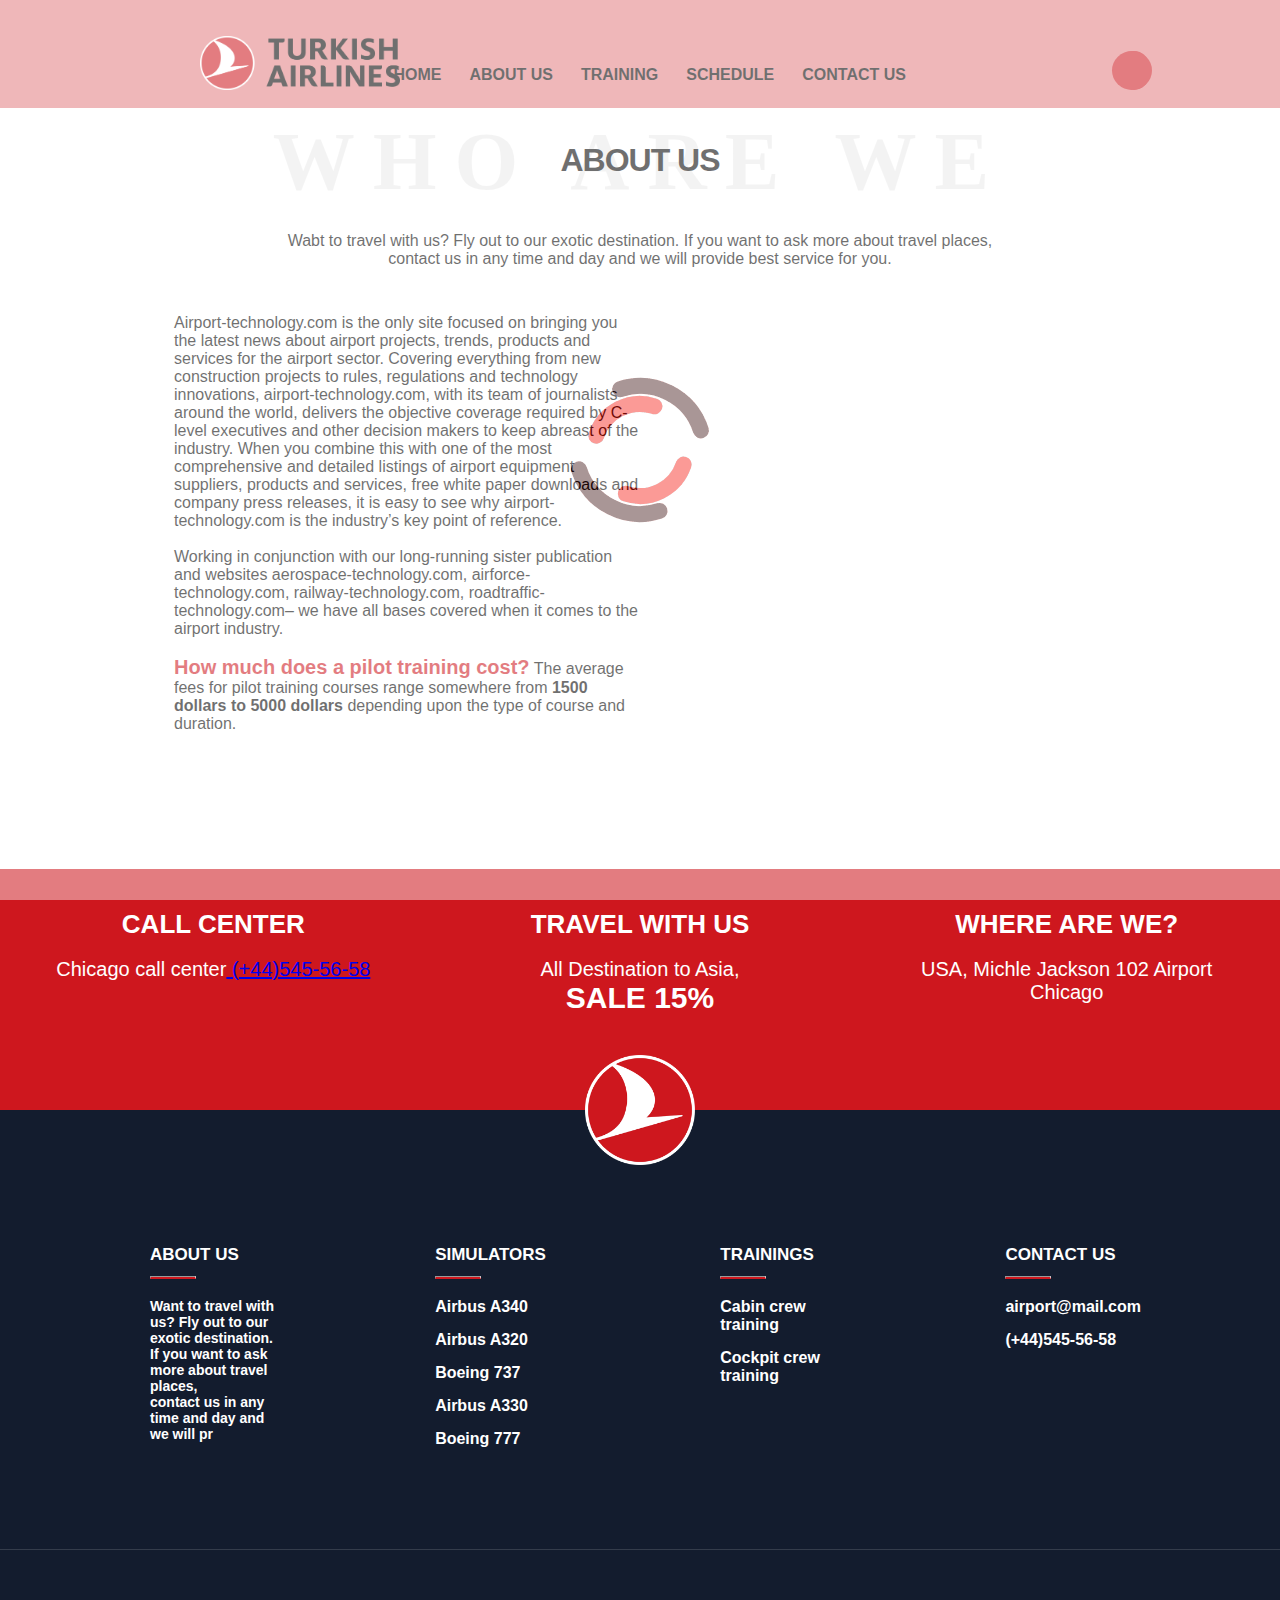
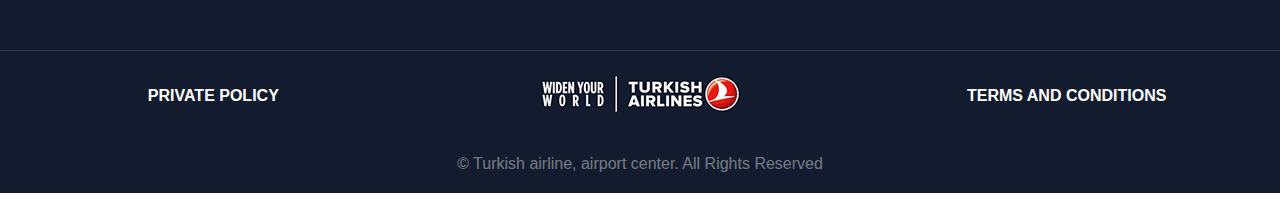
==== commit 0aa31878: "Update about.html" ====
--- a/about.html
+++ b/about.html
@@ -102,15 +102,15 @@
 <section class="aboutbottom">
 
 <div>
+    <h1 class="titletravel">CALL CENTER</h1>
+<br>
+<p class="world">Chicago call center<a href="545-56-58"> (+44)545-56-58</a><br><i class="fas fa-phone-volume"></i></p>
+</div>
+
+
+<div>
+
     <h1 class="titletravel">TRAVEL WITH US</h1>
-<br>
-<p class="world">Chicago call center (+44)545-56-58<br><i class="fas fa-phone-volume"></i></p>
-</div>
-
-
-<div>
-
-    <h1 class="titletravel">CALL CENTER</h1>
 <br>
     <p class="world"> All Destination to Asia,<br><span class="sale15">SALE 15%</span><br><i class="fas fa-globe-europe"></i></p>
 
--- a/css/responsove.css
+++ b/css/responsove.css
@@ -121,6 +121,8 @@
   .burgermenu div {
     margin: 3px;
   }
+  
+  
 }
 
 @media only screen and (min-width: 375px) and (max-width: 767px) {
@@ -359,7 +361,7 @@
   
  p.world {
    font-size: 18px;
-  color: #fff;} 
+  color: #fff!important;} 
  
  i.far.fa-envelope-open {
     font-family: 'Font Awesome 5 Pro'!important;
@@ -475,6 +477,12 @@
   
   header {
     height: 106%;}
+ 
+  
+    button.learnmore a {
+    position: relative;
+    z-index: 9;
+}
   
   
 }
@@ -797,4 +805,10 @@
     font-weight: 800;
   margin-right: 4px;
   }  
-}
+  
+  button.learnmore a {
+    position: relative;
+    z-index: 9;
+}
+  
+}
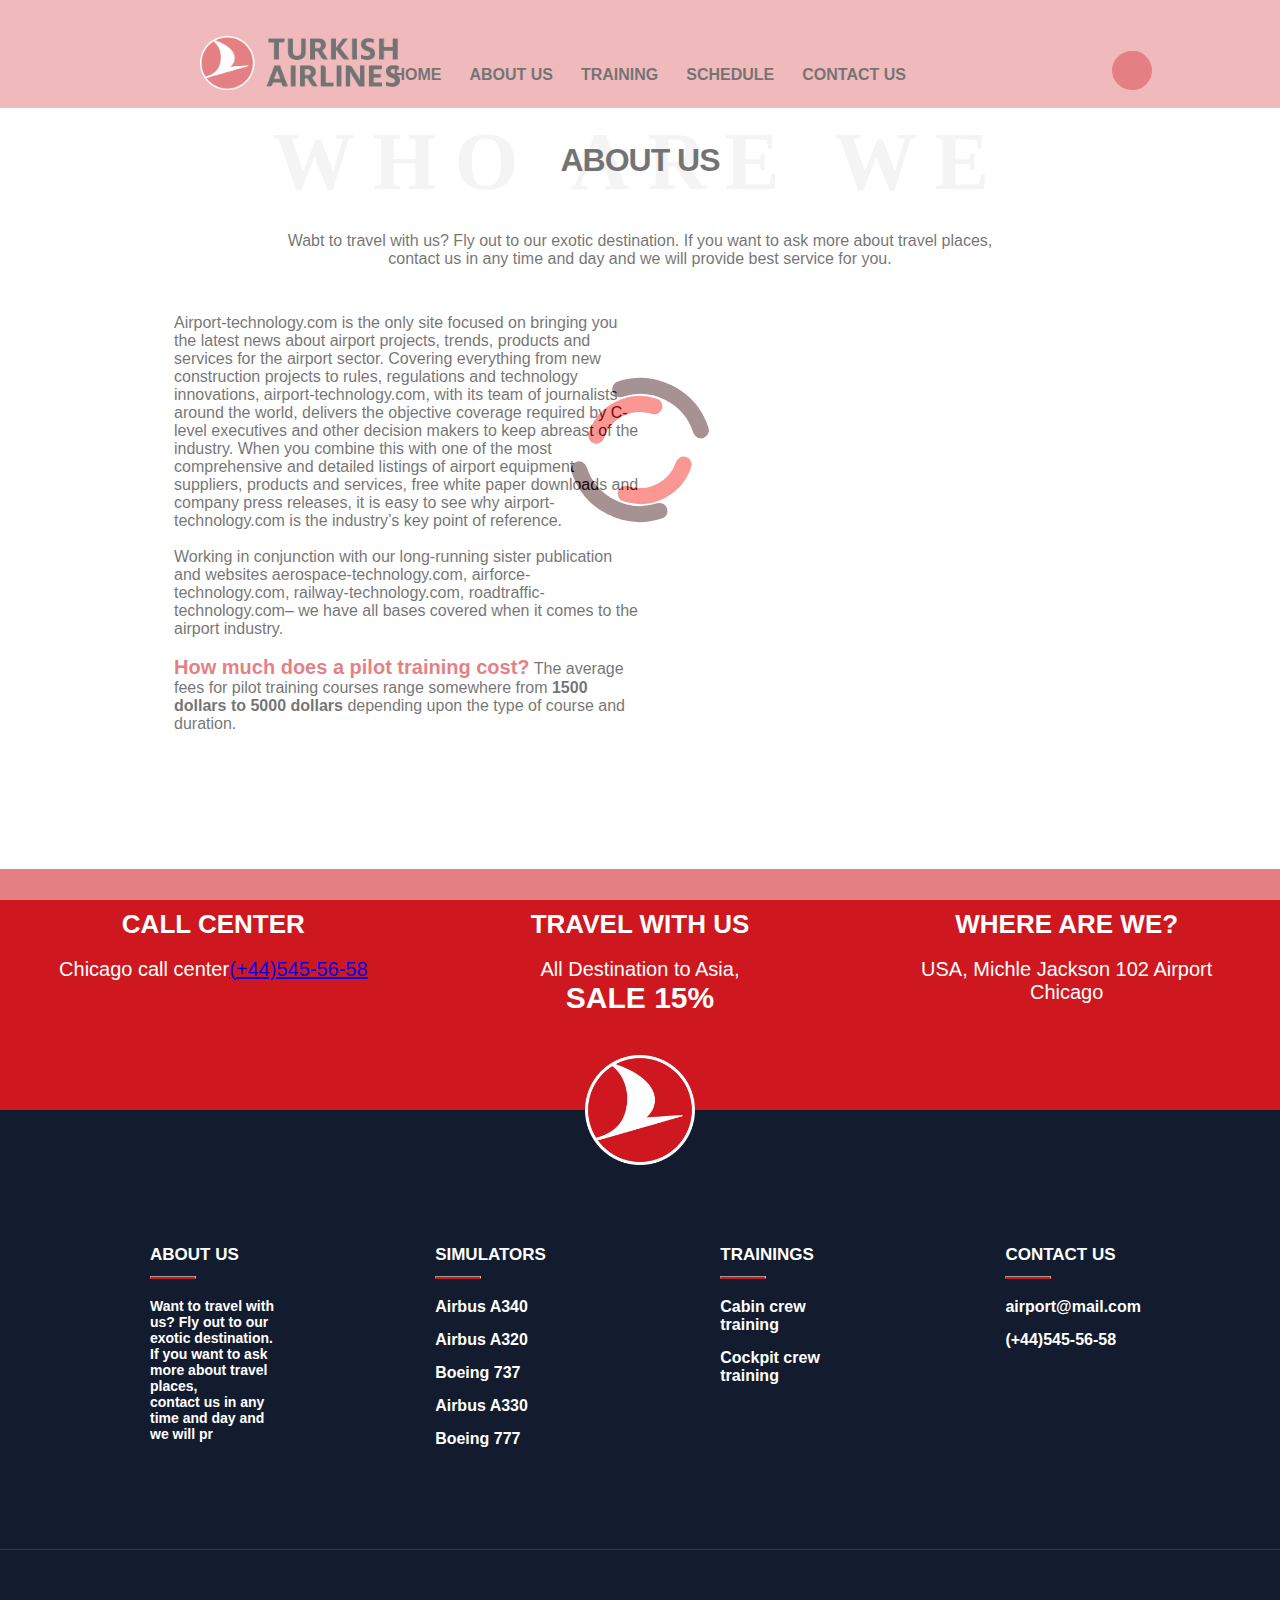
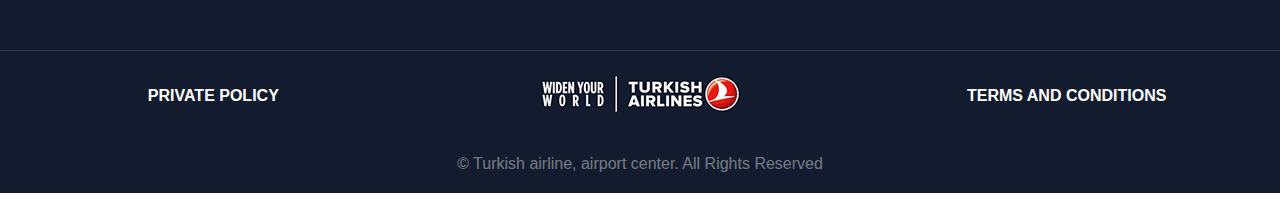
==== commit 18c346af: "Update about.html" ====
--- a/about.html
+++ b/about.html
@@ -104,7 +104,7 @@
 <div>
     <h1 class="titletravel">CALL CENTER</h1>
 <br>
-<p class="world">Chicago call center<a href="545-56-58"> (+44)545-56-58</a><br><i class="fas fa-phone-volume"></i></p>
+<p class="world">Chicago call center<a href="tel:+0445455658">(+44)545-56-58</a><br><i class="fas fa-phone-volume"></i></p>
 </div>
 
 
--- a/css/responsove.css
+++ b/css/responsove.css
@@ -361,6 +361,9 @@
   
  p.world {
    font-size: 18px;
+  color: #fff!important;}
+  
+ p.world a{
   color: #fff!important;} 
  
  i.far.fa-envelope-open {
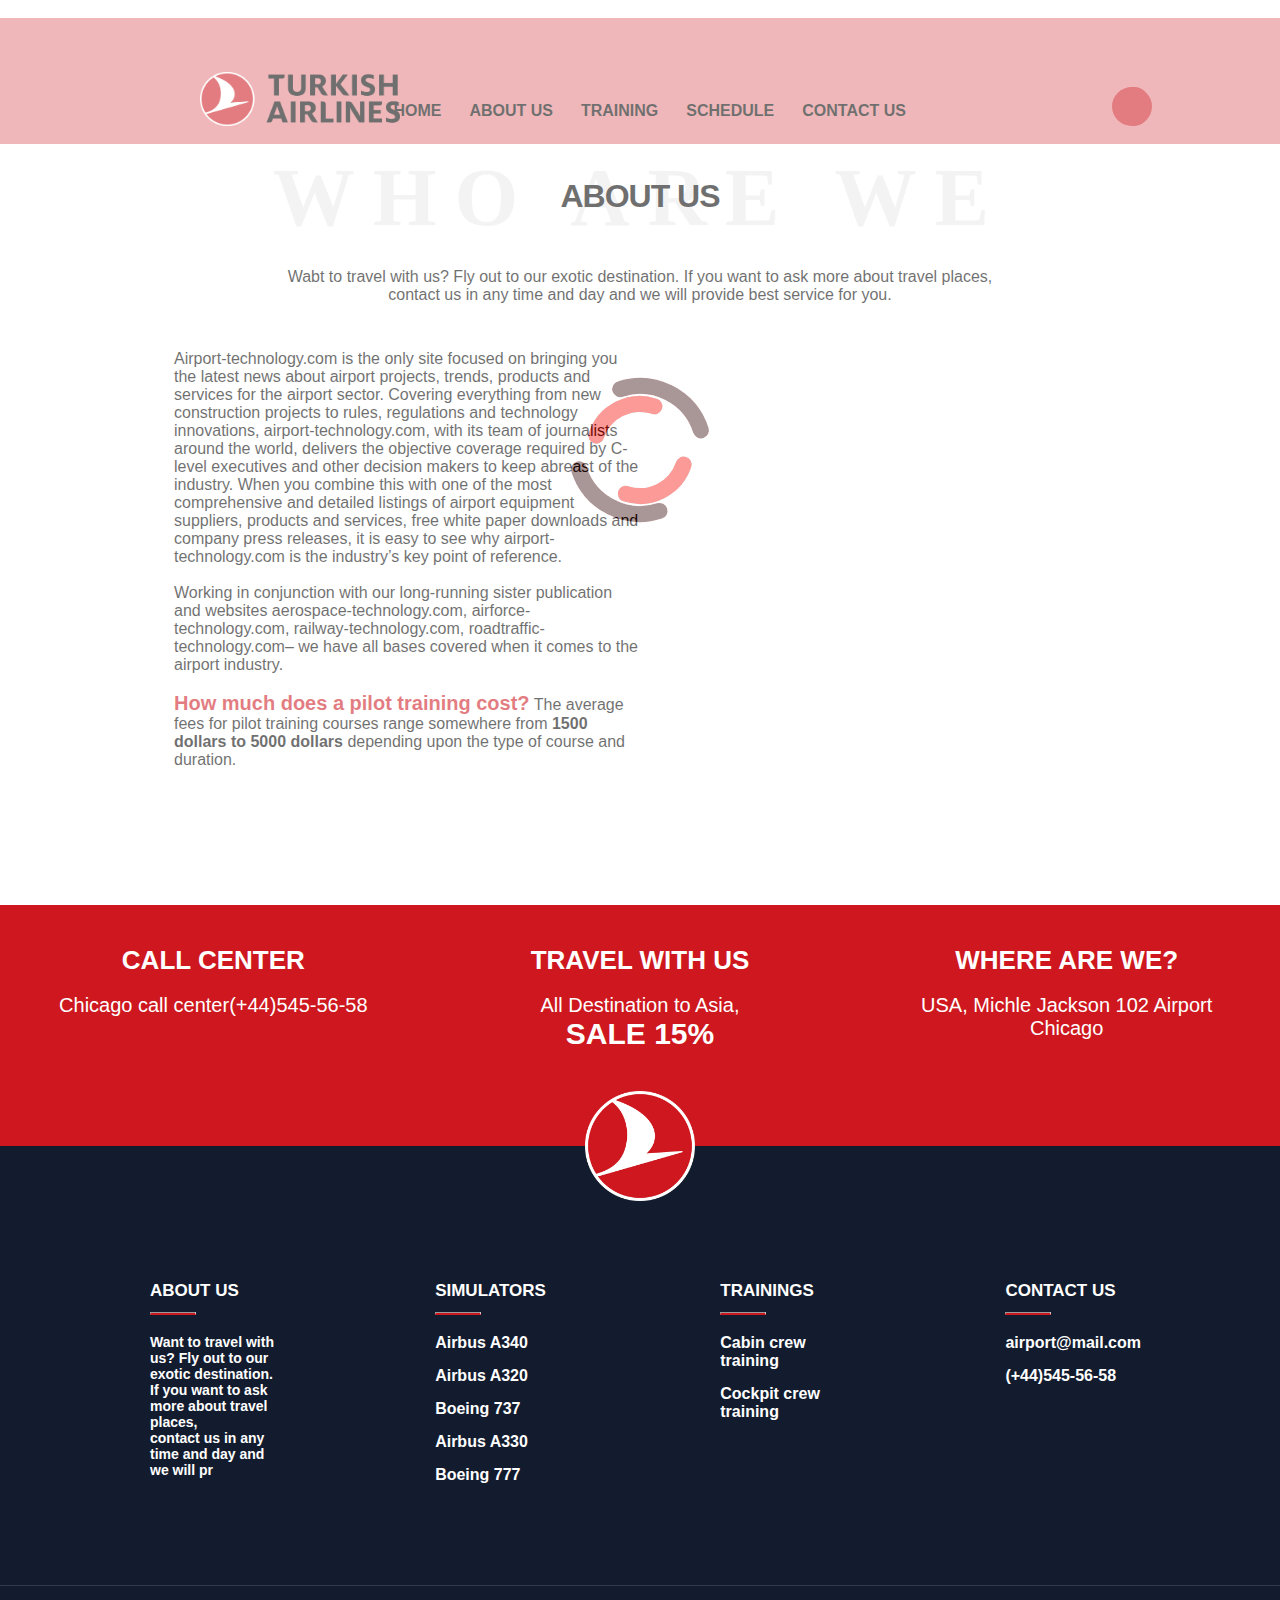
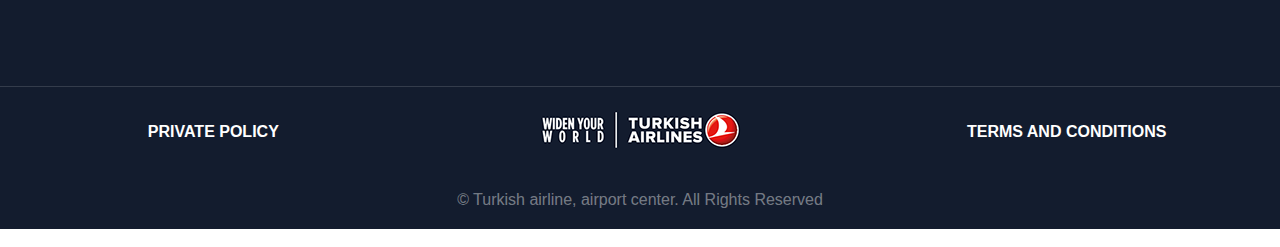
==== commit a59fcd28: "Update about.html" ====
--- a/about.html
+++ b/about.html
@@ -9,8 +9,9 @@
     <link rel="stylesheet" href="css/responsove.css"> 
     <script src="//ajax.googleapis.com/ajax/libs/jquery/1.11.0/jquery.min.js"></script>
     <link rel="stylesheet" href="https://pro.fontawesome.com/releases/v5.10.0/css/all.css" integrity="sha384-AYmEC3Yw5cVb3ZcuHtOA93w35dYTsvhLPVnYs9eStHfGJvOvKxVfELGroGkvsg+p" crossorigin="anonymous"/>
-   <!-- <script type="text/javascript" src="js/ext.js"></script> -->
-    <script src="/js/highlight.js"></script>
+<script type="text/javascript" src="js/highlight.js"></script><br>
+    <script type="text/javascript" src="js/ext.js"></script><br>
+
 
     <title>Aerodrom Serbia</title>
 </head>
--- a/css/about.css
+++ b/css/about.css
@@ -4,6 +4,11 @@
   -webkit-box-sizing: border-box;
           box-sizing: border-box;
   scroll-behavior: smooth;
+}
+
+p.world a {
+    color: #fff!important;
+    text-decoration: none;
 }
 
 body {
@@ -114,9 +119,7 @@
 
 .textcontactform {
   margin: -107px 0 0 0px;
-  display: -webkit-box;
-  display: -ms-flexbox;
-  display: flex;
+/*display:flex;*/
   -webkit-box-orient: horizontal;
   -webkit-box-direction: normal;
       -ms-flex-direction: row;
--- a/css/responsove.css
+++ b/css/responsove.css
@@ -364,7 +364,15 @@
   color: #fff!important;}
   
  p.world a{
-  color: #fff!important;} 
+  color: #fff!important;
+  text-decoration: none;
+  } 
+  
+  a.bottomtel {
+    color: #fff;
+    text-decoration: none;
+}
+  
  
  i.far.fa-envelope-open {
     font-family: 'Font Awesome 5 Pro'!important;
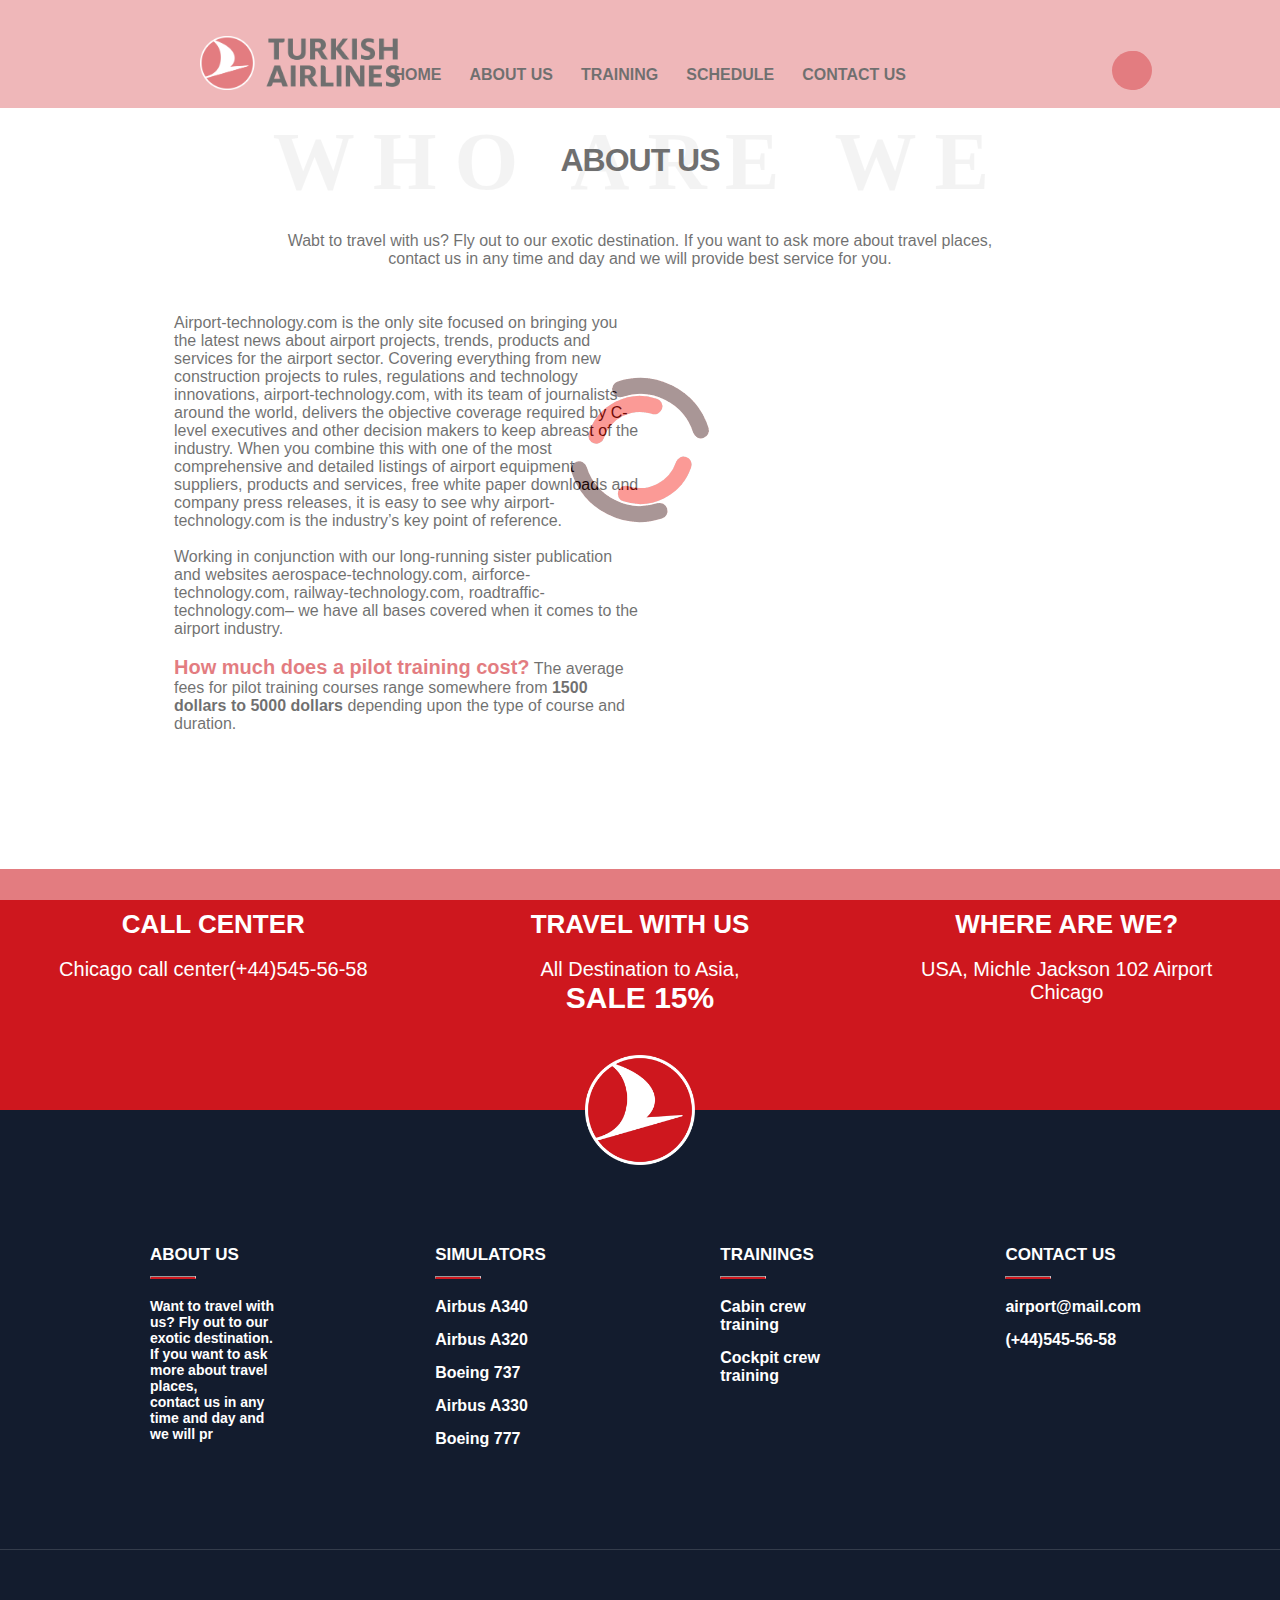
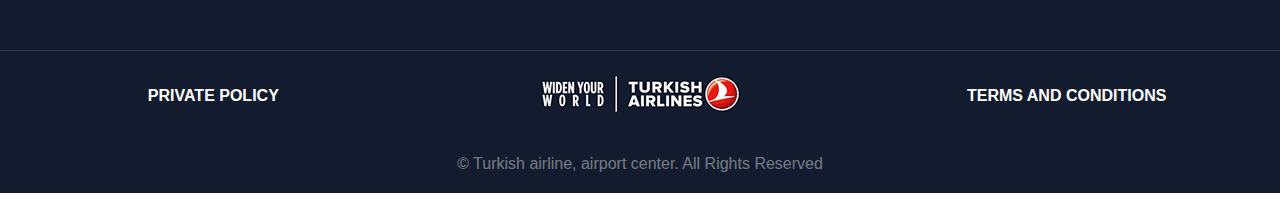
==== commit 0e606fcc: "Update about.html" ====
--- a/about.html
+++ b/about.html
@@ -9,8 +9,7 @@
     <link rel="stylesheet" href="css/responsove.css"> 
     <script src="//ajax.googleapis.com/ajax/libs/jquery/1.11.0/jquery.min.js"></script>
     <link rel="stylesheet" href="https://pro.fontawesome.com/releases/v5.10.0/css/all.css" integrity="sha384-AYmEC3Yw5cVb3ZcuHtOA93w35dYTsvhLPVnYs9eStHfGJvOvKxVfELGroGkvsg+p" crossorigin="anonymous"/>
-<script type="text/javascript" src="js/highlight.js"></script><br>
-    <script type="text/javascript" src="js/ext.js"></script><br>
+
 
 
     <title>Aerodrom Serbia</title>
